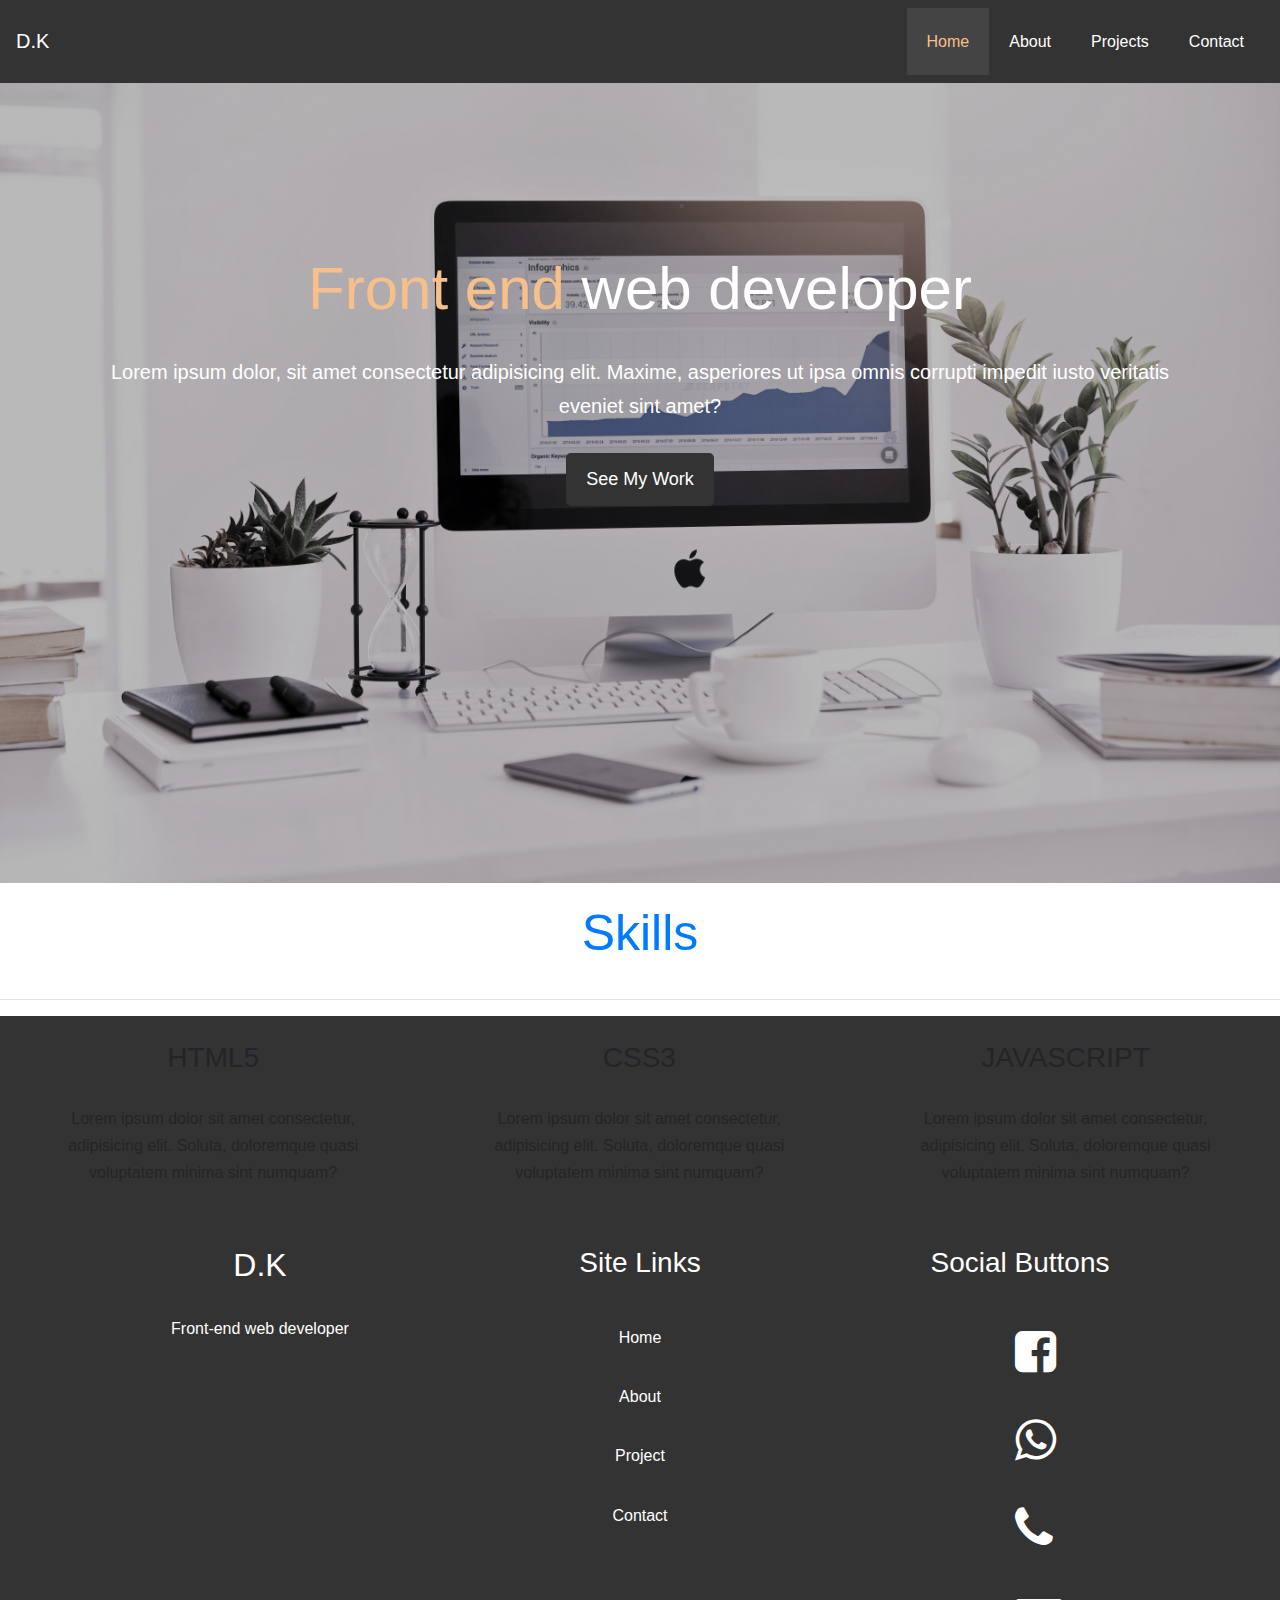
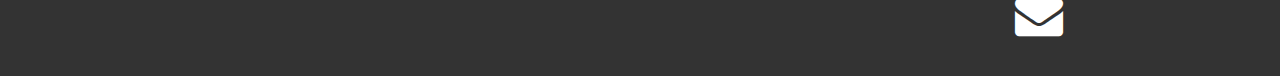
==== index.html @ 636eb180 "contact page" ====
<!DOCTYPE html>
<html lang="en">
<head>
    <meta charset="UTF-8">
    <meta name="viewport" content="width=device-width, initial-scale=1.0">
    <meta http-equiv="X-UA-Compatible" content="ie=edge">
    <link rel="stylesheet" href="https://stackpath.bootstrapcdn.com/bootstrap/4.5.2/css/bootstrap.min.css" integrity="sha384-JcKb8q3iqJ61gNV9KGb8thSsNjpSL0n8PARn9HuZOnIxN0hoP+VmmDGMN5t9UJ0Z" crossorigin="anonymous">
    <link rel="stylesheet" href="css/style.css">
    <link rel="stylesheet" href="https://stackpath.bootstrapcdn.com/font-awesome/4.7.0/css/font-awesome.min.css" integrity="sha384-wvfXpqpZZVQGK6TAh5PVlGOfQNHSoD2xbE+QkPxCAFlNEevoEH3Sl0sibVcOQVnN" crossorigin="anonymous">
    <link rel="stylesheet" media="screen and (max-width: 768px)" href="css/responsive.css">
    <title>Document</title>
</head>
<body>
    <header>
        <!-- <nav id="navbar">
            <div class="container">
            <h1 class="logo"> <a href="index.html">D.K</a></h1>
            <ul>
                <li><a class="current" href="index.html">Home</a></li>
                <li><a href="about.html">About</a></li>
                <li><a href="contact.html">Contact</a></li>
                <li><a href="project.html">Projects</a></li>
            </ul>
            </div>
        </nav> -->
        <nav class="navbar navbar-expand-lg navbar-dark" id="navbar">
            <a class="navbar-brand" href="index.html">D.K</a>
            <button class="navbar-toggler" type="button" data-toggle="collapse" data-target="#navbarSupportedContent" aria-controls="navbarSupportedContent" aria-expanded="false" aria-label="Toggle navigation">
              <span class="navbar-toggler-icon"></span>
            </button>
          
            <div class="collapse navbar-collapse" id="navbarSupportedContent">
              <ul class="navbar-nav ml-auto">
                <li class="nav-item">
                  <a class="nav-link current" href="index.html">Home <span class="sr-only">(current)</span></a>
                </li>
                <li class="nav-item">
                  <a class="nav-link" href="about.html">About</a>
                </li>
                <li class="nav-item">
                  <a class="nav-link" href="project.html">Projects</a>
                </li>
                <li class="nav-item">
                  <a class="nav-link" href="contact.html">Contact</a>
                </li>
              </ul>
            </div>
        </nav>

        <div id="showcase">
            <div class="container">
                <div class="showcase-content">
                    <h1> <span class="main-color"> Front end </span>web developer</h1>
                    <p class="lead">Lorem ipsum dolor, sit amet consectetur adipisicing elit. Maxime, asperiores ut ipsa omnis corrupti impedit iusto
                    veritatis eveniet sint amet?</p>
                    <!-- <a class="btn" href="project.html">See My work</a> -->
                    <a href="project.html"><button type="button" class="btn btn-light"> See My Work</button></a>
                </div>
            </div>
        </div>
    </header>

    <section id="skills">
        <h2 class="text-primary">Skills</h2>
        <div class="box">
            <h3>HTML5</h3>
            <p>Lorem ipsum dolor sit amet consectetur, adipisicing elit. Soluta, doloremque quasi voluptatem minima sint numquam?</p>
        </div>
        <div class="box">
             <h3>CSS3</h3>
            <p>Lorem ipsum dolor sit amet consectetur, adipisicing elit. Soluta, doloremque quasi voluptatem minima sint numquam?</p>
        </div>
        <div class="box">
            <h3>JAVASCRIPT</h3>
            <p>Lorem ipsum dolor sit amet consectetur, adipisicing elit. Soluta, doloremque quasi voluptatem minima sint numquam?</p>
        </div>
    </section>
    <hr>
   
    
    <!-- footer -->
    <footer id="main-footer">
        <div class="container">
            <div class="row">
              <div class="col-sm">
                <h2>D.K</h2>
                <p>Front-end web developer</p>
              </div>
              <div class="col-sm">
                <h3>Site Links</h3>
                <div class="site">
                        <ul class="list">
                            <li><a href="index.html">Home</a></li>
                            <li><a href="about.html">About</a></li>
                            <li><a href="project.html">Project</a></li>
                            <li><a href="contact.html">Contact</a></li>
                        </ul>
                      </div>
              </div>
              <div class="col-sm">
                <h3>Social Buttons</h3>
                <ul class="list">
                        <li><a href="#"><i class="fa fa-facebook-square fa-3x"></i></a></li>
                        <li><a href="#"><i class="fa fa-whatsapp fa-3x"></i></a></li>
                        <li><a href="#"><i class="fa fa-phone fa-3x"></i></a></li>
                        <li><a href="#"><i class="fa fa-envelope fa-3x"></i></a></li>
                </ul>
              </div>
            </div>
          </div>
    </footer>
    <script src="https://code.jquery.com/jquery-3.5.1.slim.min.js" integrity="sha384-DfXdz2htPH0lsSSs5nCTpuj/zy4C+OGpamoFVy38MVBnE+IbbVYUew+OrCXaRkfj" crossorigin="anonymous"></script>
    <script src="https://cdn.jsdelivr.net/npm/popper.js@1.16.1/dist/umd/popper.min.js" integrity="sha384-9/reFTGAW83EW2RDu2S0VKaIzap3H66lZH81PoYlFhbGU+6BZp6G7niu735Sk7lN" crossorigin="anonymous"></script>
    <script src="https://stackpath.bootstrapcdn.com/bootstrap/4.5.2/js/bootstrap.min.js" integrity="sha384-B4gt1jrGC7Jh4AgTPSdUtOBvfO8shuf57BaghqFfPlYxofvL8/KUEfYiJOMMV+rV" crossorigin="anonymous"></script>
</body>
</html>
---- css/style.css ----
/* reset */
* {
    margin: 0;
    padding: 0;
    box-sizing: border-box;
}

/* main styling */
html,body {
    font-family: 'Segoe UI', Tahoma, Geneva, Verdana, sans-serif;
    line-height: 1.7em;
}

a {
    color: #333;
    text-decoration: none;
}

h1,h2,h3 {
    padding-bottom: 20px;
}

.text-primary {
    color: #f7c08a;
}

.text-secondary {
    text-align: center;
    line-height: 1.7em;
    padding-top: 2%;
}

p {
    margin: 10px 0;
}

/* navbar */
#navbar {
    background: #333;
    color: #fff;
    overflow: auto;
}

#navbar a{
     color: #fff
}

#navbar h1 {
    float: left;
    padding-top: 20px;
    margin-left: 70px;
}

#navbar ul {
    list-style: none;
    float: right;
}

#navbar ul li {
    float: left;
}

#navbar ul li a {
    display: block;
    padding: 20px;
    text-align: center;
}

#navbar ul li a:hover,
#navbar ul li a.current  {
    background: #444;
    color: #f7c08a;
}

/* general */
/* .container {
    margin: auto;
    max-width: 1100px;
    overflow: auto;
    padding: 0 20px;
} */

.lead {
    font-size: 20px;
}

.btn {
    display: inline-block;
    font-size: 18px;
    color: #fff;
    background: #333;
    padding: 13px 20px;
    border: none;
    cursor: pointer;
    border-radius: 5px;
}

.btn:hover {
    background:  #f7c08a;
    color: #333;
}
/* showcase */
#showcase {
    background: url('../img/showcase.jpg') no-repeat center center/cover;
    height: 800px;
}

#showcase .showcase-content {
    color: #fff;
    text-align: center;
    padding-top: 170px;
}

#showcase .showcase-content h1{
    font-size: 60px;
    line-height: 1.2em;
}

/* contact form */
#contact-form .form-group {
    margin-bottom: 20px;    
}

#contact-form label{
    display: block;
    margin-bottom: 5px;
}

#contact-form input,
#contact-form textarea {
    width: 100%;
    padding:    
}

#showcase .showcase-content p{
    padding-bottom: 20px;
    line-height: 1.7em;
}

/* about info */
#about-info {
    height: 400px;
}

#about-info .info-img {
    float: left;
    width: 50%;
    background: url('../img/pic1.jpg') no-repeat;
    min-height: 100%;   
}

#about-info .info-content {
    float: right;
    width: 50%;
    height: 100%;
    text-align: center;
    padding: 50px 30px;
    overflow: hidden;
} 

/* skills */
.box {
    float: left;
    width: 33.3%;
    padding: 50px;
    text-align: center;
    
}

#skills h2 {
    text-align: center;
    font-size: 50px;
    padding-top: 20px;
}

#about-info .info-image {
    float: left;
    width: 50%;
    background: url('../img/res1.jpg') no-repeat;   
    min-height: 100%;   
}

#about-info .info-cont {
    float: right;
    width: 50%;
    background: url('../img/res2.jpg') no-repeat;
    min-height: 100%;   
}

/* contact page */
.text-field {
    display: grid;
    grid-template-areas: 
     'name email'
     'subject phone'
     'message message';
     grid-gap: 1.2rem;
     margin-bottom: 1.2rem;
}

.name-input{
    grid-area: name;
}

.subject-input{
    grid-area: subject;
}

.email-input{
    grid-area: email;
}

.phone-input{
    grid-area: phone;
}

.message-input{
    grid-area: message;
    height: 100px;
}

.text-input{
    padding: 0.5rem 1rem;
}

.btn-dark {
    width: 50%;
    padding: 0.5rem 0.5rem;
}

.btn-dark:hover {
    background: #f7c08a;
}

.section-title {
    border-bottom: solid 4px #f7c08a;
}

.bg-main {
    background: #f7c08a;
}

.main-color {
    color: #f7c08a;
}
/* footer */
#main-footer {
    background: #333;
    color: #fff;
    /* margin-top: 20%; */
    text-align: center;
}
#contact-c {
    text-align: center;
    color: #fff;
}

#contact-b {
    color: #fff;
}

.list li a {
    text-decoration: none;
    color: #fff;
}
.site li{
    padding: 1rem;
}
ul {
    list-style: none;
}

ul li

.contact-info {
    text-align: center;
}

.fa {
    padding: 20px;
    font-size: 30px;
    width: 50px;
    text-align: center;
    text-decoration: none;
  }
  
  /* Add a hover effect if you want */
  .fa:hover {
    opacity: 0.7;
  }
  
  /* Set a specific color for each brand */
  
  /* Facebook */
  .fa-facebook {
    background: #3B5998;
    color: white;
  }
---- css/responsive.css ----
#about-info .info-img {
    display: none;
    /* width: 100%;
    background: url('../img/pic1.jpg') no-repeat;   */
}


#about-info .info-content {
    float: none;
    width: 100%;
    height: 200%;
    padding-bottom: 20%;
} 

#skills h2 {
    text-align: center;
    font-size: 40px;
    padding-top: 100px;
}

.box {
    float: none;
    width: 100%;
    
}

#about-info .info-image {
    float: none;
    width: 100%;
    background: url('../img/res1.jpg') no-repeat center center/cover;      
} 

#about-info .info-cont {
    display: none;   
}
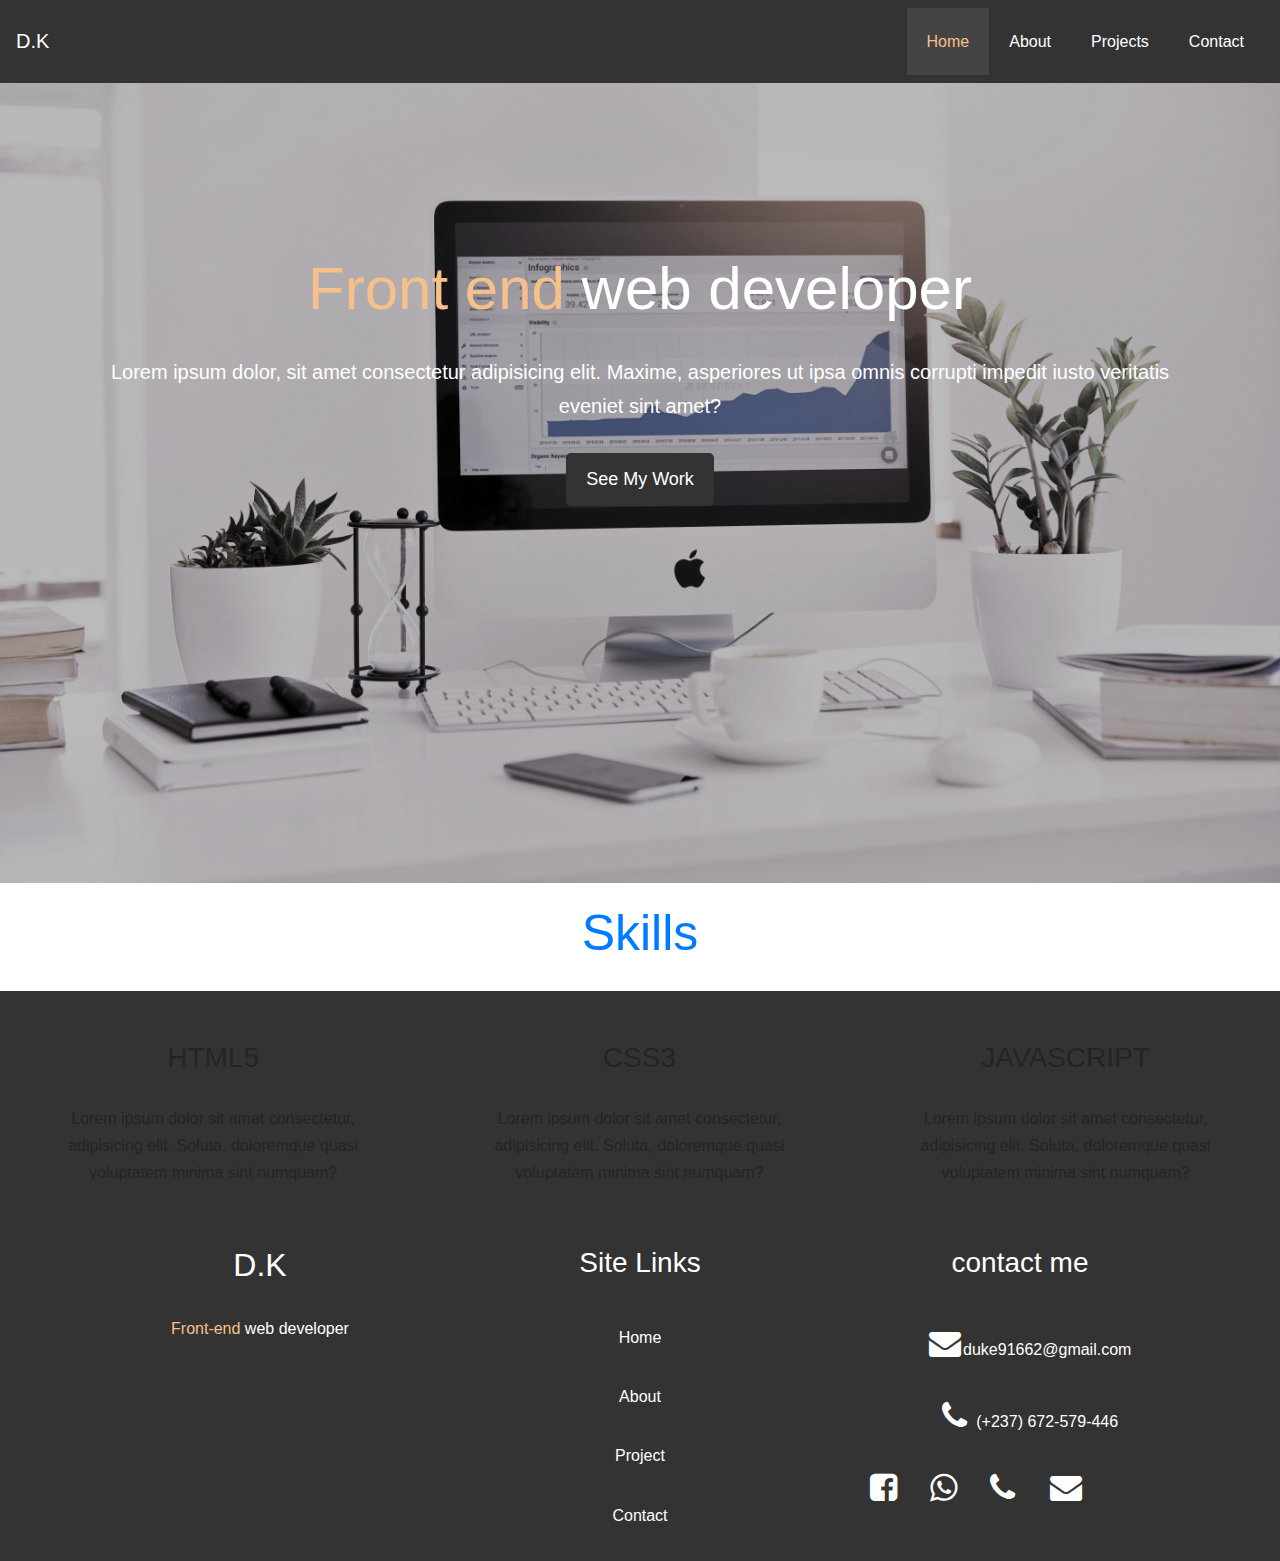
==== commit c2ecac3e: "fixed footer" ====
--- a/index.html
+++ b/index.html
@@ -75,7 +75,6 @@
             <p>Lorem ipsum dolor sit amet consectetur, adipisicing elit. Soluta, doloremque quasi voluptatem minima sint numquam?</p>
         </div>
     </section>
-    <hr>
    
     
     <!-- footer -->
@@ -84,27 +83,32 @@
             <div class="row">
               <div class="col-sm">
                 <h2>D.K</h2>
-                <p>Front-end web developer</p>
+                <p>
+                    <span class="main-color"> Front-end </span>web developer</p>
               </div>
               <div class="col-sm">
                 <h3>Site Links</h3>
                 <div class="site">
-                        <ul class="list">
-                            <li><a href="index.html">Home</a></li>
-                            <li><a href="about.html">About</a></li>
-                            <li><a href="project.html">Project</a></li>
-                            <li><a href="contact.html">Contact</a></li>
-                        </ul>
-                      </div>
+                <ul class="list">
+                    <li><a href="index.html">Home</a></li>
+                    <li><a href="about.html">About</a></li>
+                    <li><a href="project.html">Project</a></li>
+                    <li><a href="contact.html">Contact</a></li>
+                </ul>
+              </div>
               </div>
               <div class="col-sm">
-                <h3>Social Buttons</h3>
-                <ul class="list">
-                        <li><a href="#"><i class="fa fa-facebook-square fa-3x"></i></a></li>
-                        <li><a href="#"><i class="fa fa-whatsapp fa-3x"></i></a></li>
-                        <li><a href="#"><i class="fa fa-phone fa-3x"></i></a></li>
-                        <li><a href="#"><i class="fa fa-envelope fa-3x"></i></a></li>
+                <h3>contact me</h3>
+                <i class="fa fa-envelope fa-2x"></i>  duke91662@gmail.com
+                <br>
+                <i class="fa fa-phone fa-2x"></i>   (+237) 672-579-446
+                <ul class="list-btn">
+                    <li><a href="#"><i class="fa fa-facebook-square fa-2x"></i></a></li>
+                    <li><a href="#"><i class="fa fa-whatsapp fa-2x"></i></a></li>
+                    <li><a href="#"><i class="fa fa-phone fa-2x"></i></a></li>
+                    <li><a href="#"><i class="fa fa-envelope fa-2x"></i></a></li>
                 </ul>
+              </div>
               </div>
             </div>
           </div>
--- a/css/style.css
+++ b/css/style.css
@@ -128,8 +128,7 @@
 
 #contact-form input,
 #contact-form textarea {
-    width: 100%;
-    padding:    
+    width: 100%;   
 }
 
 #showcase .showcase-content p{
@@ -149,7 +148,16 @@
     min-height: 100%;   
 }
 
-#about-info .info-content {
+img {
+    float: left;
+    /* background: url('../img/dk.jpg') no-repeat center center; */
+    max-width: 100%; 
+    max-height: 100%;
+    display: block;
+}
+
+
+.info-content {
     float: right;
     width: 50%;
     height: 100%;
@@ -247,7 +255,7 @@
 #main-footer {
     background: #333;
     color: #fff;
-    /* margin-top: 20%; */
+    padding-top: 25px;
     text-align: center;
 }
 #contact-c {
@@ -263,6 +271,7 @@
     text-decoration: none;
     color: #fff;
 }
+
 .site li{
     padding: 1rem;
 }
@@ -295,4 +304,16 @@
   .fa-facebook {
     background: #3B5998;
     color: white;
-  }+  }
+
+  .list-btn {
+      display: flex;
+      flex-direction: row;
+      
+  }
+
+  .list-btn li a {
+    text-decoration: none;
+    color: #fff;
+    padding: 3px 5px;
+}--- a/css/responsive.css
+++ b/css/responsive.css
@@ -1,16 +1,16 @@
-#about-info .info-img {
+/* #about-info .info-img {
     display: none;
     /* width: 100%;
     background: url('../img/pic1.jpg') no-repeat;   */
 }
 
 
-#about-info .info-content {
+/* #about-info .info-content {
     float: none;
     width: 100%;
     height: 200%;
     padding-bottom: 20%;
-} 
+}   */
 
 #skills h2 {
     text-align: center;
@@ -24,7 +24,11 @@
     
 }
 
-#about-info .info-image {
+.row {
+    float: none;
+}
+
+/* #about-info .info-image {
     float: none;
     width: 100%;
     background: url('../img/res1.jpg') no-repeat center center/cover;      
@@ -32,4 +36,4 @@
 
 #about-info .info-cont {
     display: none;   
-}+} */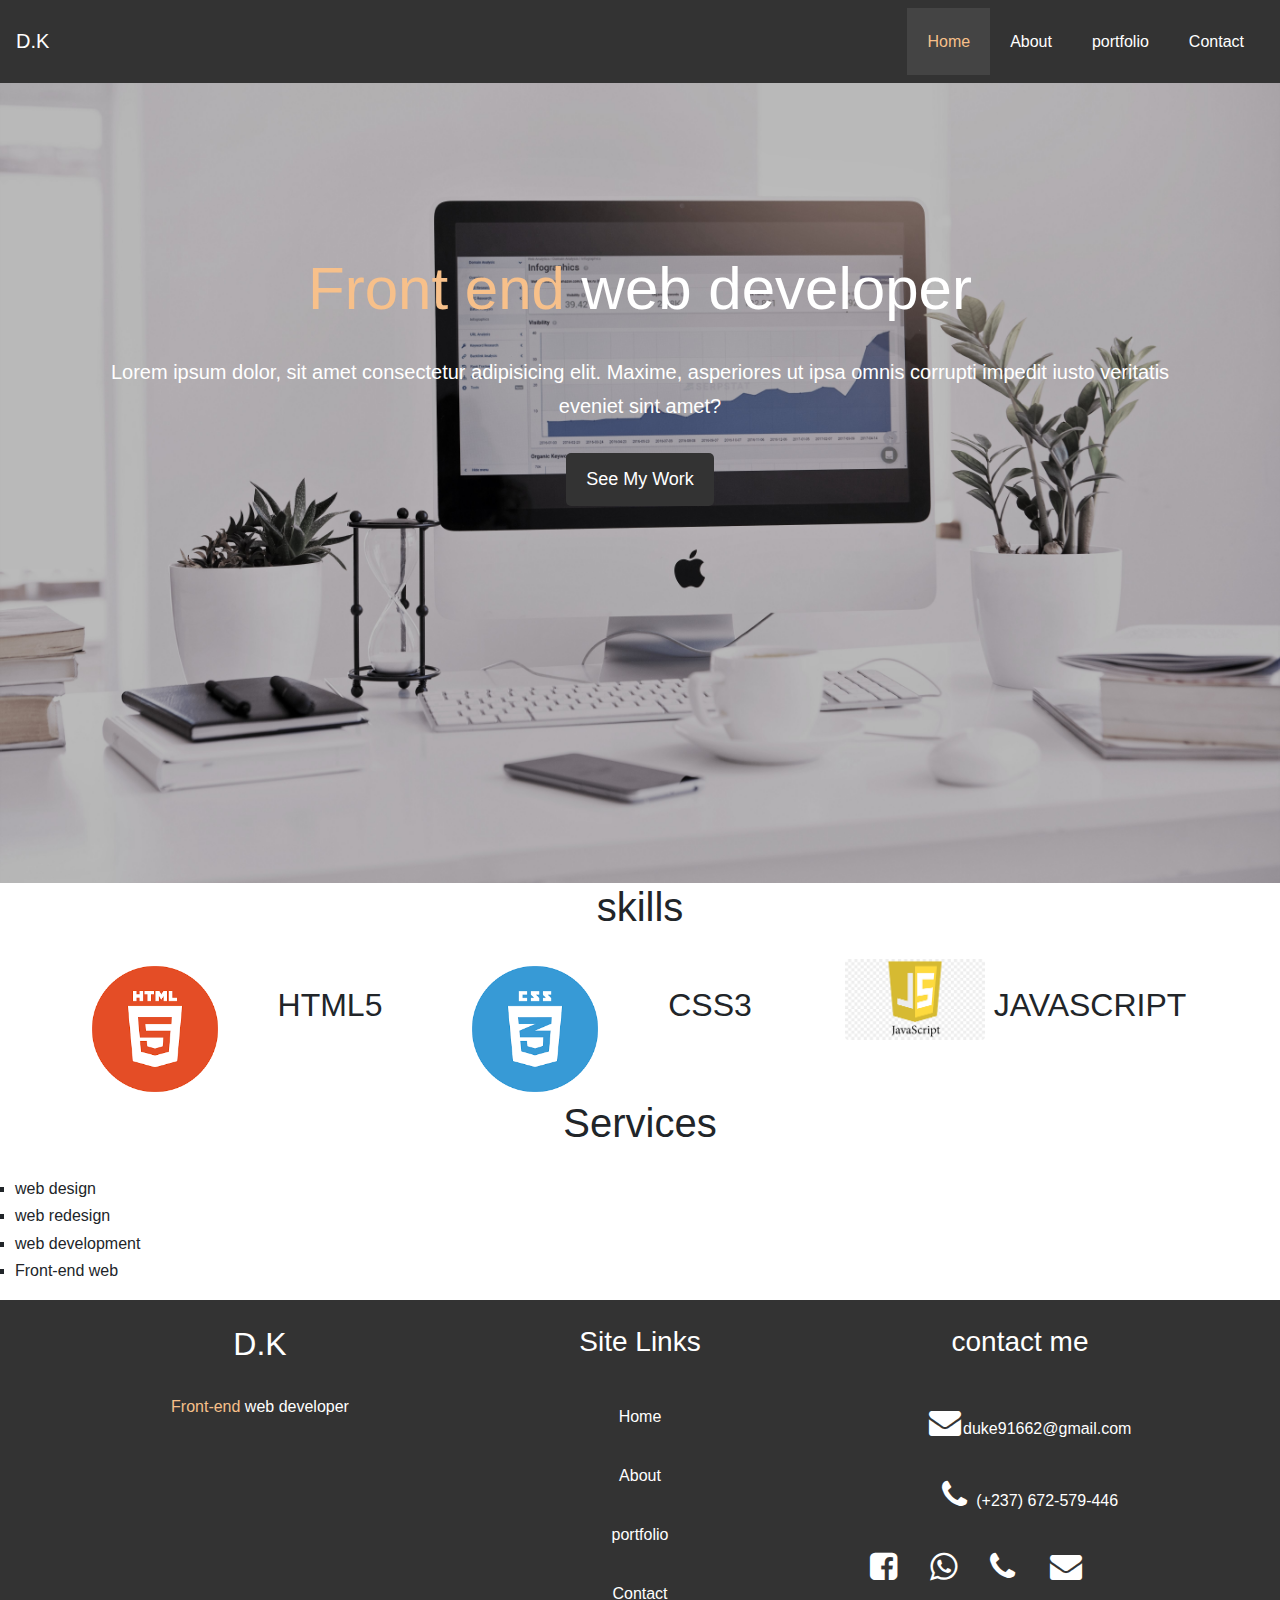
==== commit 052387d2: "modified portfolio" ====
--- a/index.html
+++ b/index.html
@@ -38,7 +38,7 @@
                   <a class="nav-link" href="about.html">About</a>
                 </li>
                 <li class="nav-item">
-                  <a class="nav-link" href="project.html">Projects</a>
+                  <a class="nav-link" href="portfolio.html">portfolio</a>
                 </li>
                 <li class="nav-item">
                   <a class="nav-link" href="contact.html">Contact</a>
@@ -54,12 +54,12 @@
                     <p class="lead">Lorem ipsum dolor, sit amet consectetur adipisicing elit. Maxime, asperiores ut ipsa omnis corrupti impedit iusto
                     veritatis eveniet sint amet?</p>
                     <!-- <a class="btn" href="project.html">See My work</a> -->
-                    <a href="project.html"><button type="button" class="btn btn-light"> See My Work</button></a>
+                    <a href="portfolio.html"><button type="button" class="btn btn-light"> See My Work</button></a>
                 </div>
             </div>
         </div>
     </header>
-
+<!-- 
     <section id="skills">
         <h2 class="text-primary">Skills</h2>
         <div class="box">
@@ -74,15 +74,54 @@
             <h3>JAVASCRIPT</h3>
             <p>Lorem ipsum dolor sit amet consectetur, adipisicing elit. Soluta, doloremque quasi voluptatem minima sint numquam?</p>
         </div>
-    </section>
-   
-    
+    </section> -->
+
+    <div class="container marketing" style="text-align: center;">
+      <h1 style="text-align: center;">skills</h1>
+      <!-- Three columns of text below the carousel -->
+      <div class="row">
+        <div class="col-lg-4">
+          
+          <img src="img/htmlogo.png" class="rounded"  style="width: 40%;">
+          <br>
+          <h2>HTML5</h2>
+          
+        </div><!-- /.col-lg-4 -->
+        <div class="col-lg-4">
+          
+          <img src="img/csslogo.png" class="rounded"  style="width: 40%;">
+          <br>
+          <h2>CSS3</h2>
+          
+        </div><!-- /.col-lg-4 -->
+        <div class="col-lg-4">
+          
+          <img src="img/jslogo.png" class="rounded"  style="width: 40%;">
+          <br>
+          <h2>JAVASCRIPT</h2>
+          
+        </div><!-- /.col-lg-4 -->
+      </div><!-- /.row -->
+    </div>
+    <div id="services">
+      <h1 style="text-align: center;">Services</h1
+      <div class="row">
+        <div class="col-lg-6">
+          <ul style="list-style-type: square;">
+            <li>web design</li>
+            <li>web redesign</li>
+            <li>web development</li>
+            <li>Front-end web </li>
+          </ul>
+        </div>
+      </div>
+    </div>
     <!-- footer -->
     <footer id="main-footer">
         <div class="container">
             <div class="row">
               <div class="col-sm">
-                <h2>D.K</h2>
+                <a href="index.html" style="text-decoration: none; color: #fff;"><h2>D.K</h2></a>
                 <p>
                     <span class="main-color"> Front-end </span>web developer</p>
               </div>
@@ -92,7 +131,7 @@
                 <ul class="list">
                     <li><a href="index.html">Home</a></li>
                     <li><a href="about.html">About</a></li>
-                    <li><a href="project.html">Project</a></li>
+                    <li><a href="portfolio.html">portfolio</a></li>
                     <li><a href="contact.html">Contact</a></li>
                 </ul>
               </div>
--- a/css/responsive.css
+++ b/css/responsive.css
@@ -28,6 +28,10 @@
     float: none;
 }
 
+.contact-info {
+    float: none;
+    width: 100%;
+}
 /* #about-info .info-image {
     float: none;
     width: 100%;
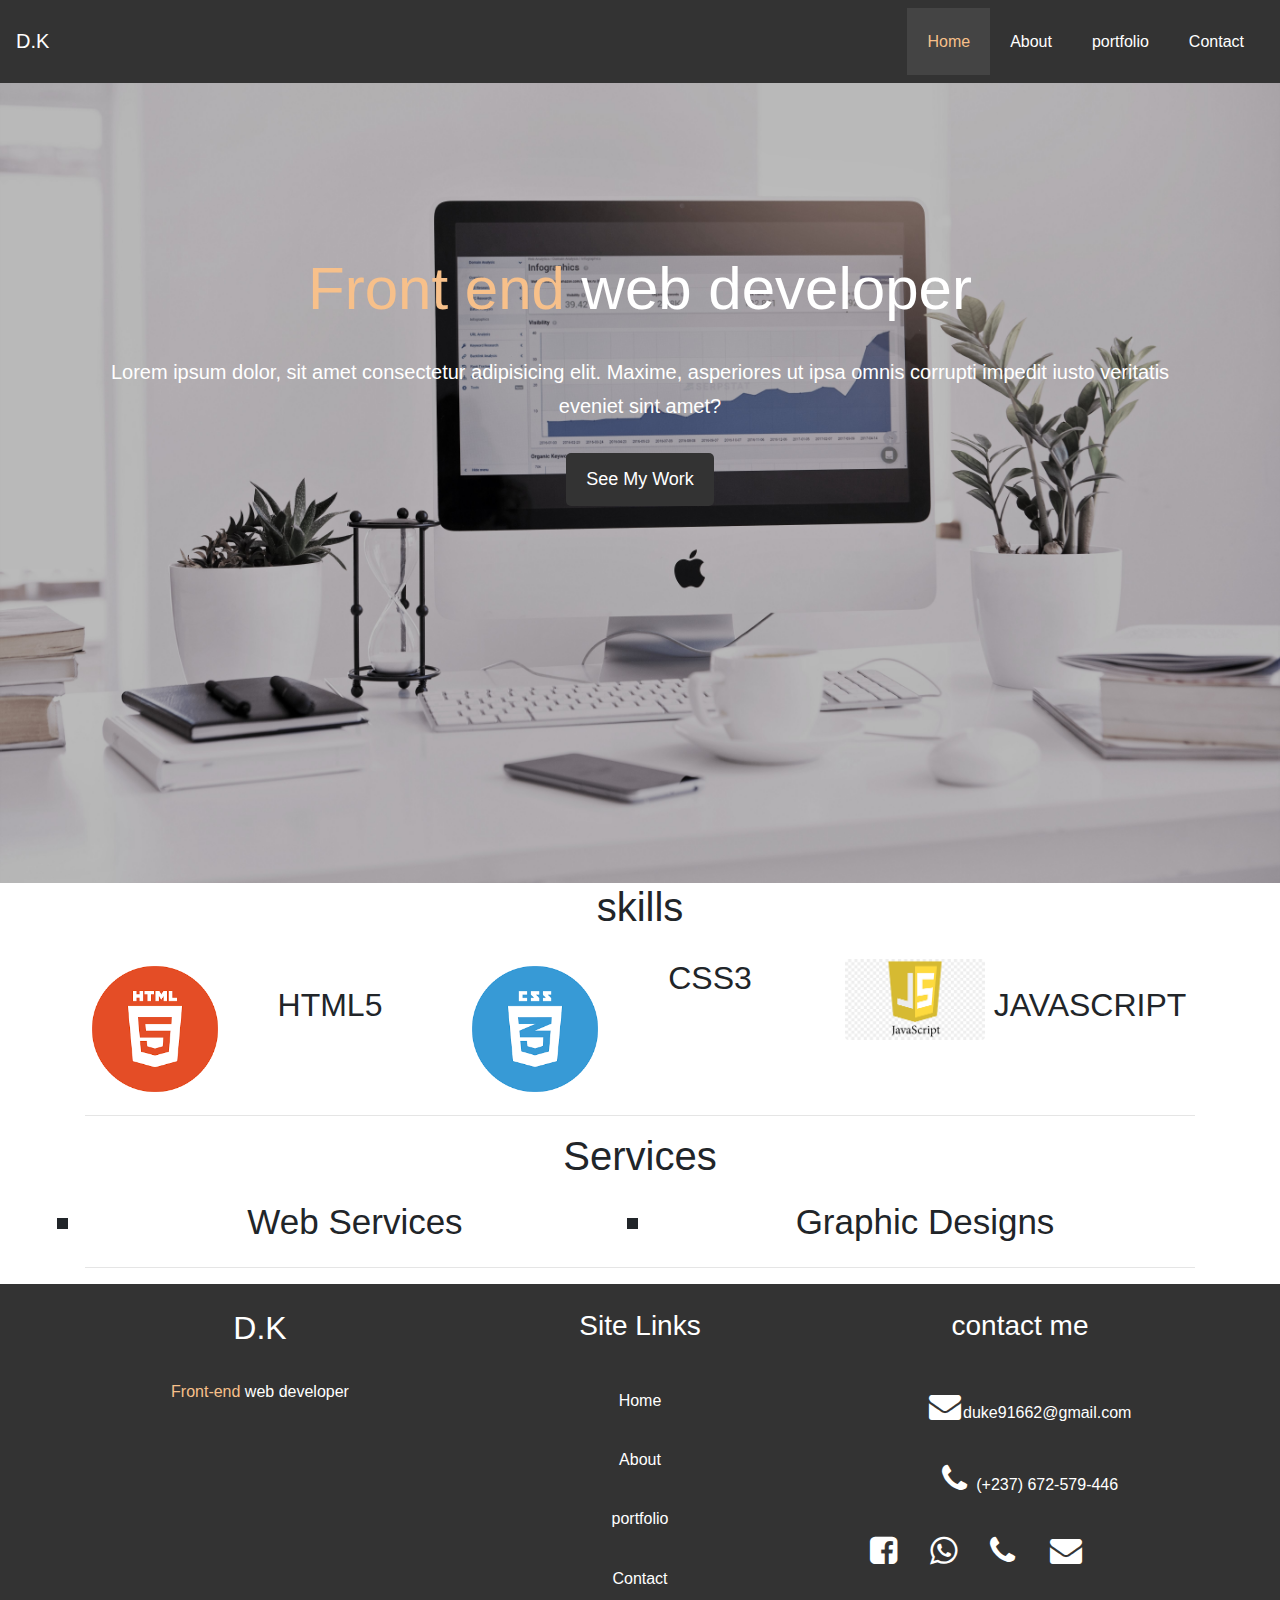
==== commit 06b98a2a: "index page" ====
--- a/index.html
+++ b/index.html
@@ -75,47 +75,52 @@
             <p>Lorem ipsum dolor sit amet consectetur, adipisicing elit. Soluta, doloremque quasi voluptatem minima sint numquam?</p>
         </div>
     </section> -->
-
-    <div class="container marketing" style="text-align: center;">
+  <section id="section-skills">
+    <div class="container" style="text-align: center;">
       <h1 style="text-align: center;">skills</h1>
       <!-- Three columns of text below the carousel -->
       <div class="row">
-        <div class="col-lg-4">
+        <div class="col-sm">
           
           <img src="img/htmlogo.png" class="rounded"  style="width: 40%;">
           <br>
           <h2>HTML5</h2>
           
-        </div><!-- /.col-lg-4 -->
-        <div class="col-lg-4">
+        </div><!-- /.col-sm -->
+        <div class="col-sm">
           
           <img src="img/csslogo.png" class="rounded"  style="width: 40%;">
-          <br>
           <h2>CSS3</h2>
           
-        </div><!-- /.col-lg-4 -->
-        <div class="col-lg-4">
+          
+        </div><!-- /.col-sm-->
+        <div class="col-sm">
           
           <img src="img/jslogo.png" class="rounded"  style="width: 40%;">
           <br>
           <h2>JAVASCRIPT</h2>
           
-        </div><!-- /.col-lg-4 -->
+        </div><!-- /.col-sm -->
       </div><!-- /.row -->
-    </div>
-    <div id="services">
-      <h1 style="text-align: center;">Services</h1
-      <div class="row">
-        <div class="col-lg-6">
-          <ul style="list-style-type: square;">
-            <li>web design</li>
-            <li>web redesign</li>
-            <li>web development</li>
-            <li>Front-end web </li>
-          </ul>
+      <hr class="featurette-divider">
+      <div id="services">
+        <h1 style="text-align: center; font-size: 40px;">Services</h1>
+        <div class="row">
+          <div class="col-sm">
+            <ul style="list-style: square; font-size: 35px;">
+              <li>Web Services</li>
+            </ul>
+          </div>
+          <div class="col-sm">
+            <ul style="list-style: square; font-size: 35px;">
+              <li>Graphic Designs</li>
+            </ul>
+          </div>
         </div>
+        <hr class="featurette-divider">
       </div>
     </div>
+  </section>  
     <!-- footer -->
     <footer id="main-footer">
         <div class="container">
--- a/css/style.css
+++ b/css/style.css
@@ -252,10 +252,13 @@
     color: #f7c08a;
 }
 /* footer */
-#main-footer {
+#main-footer ,#contact-b{
     background: #333;
     color: #fff;
     padding-top: 25px;
+    text-align: center;
+}
+#section-skills {
     text-align: center;
 }
 #contact-c {
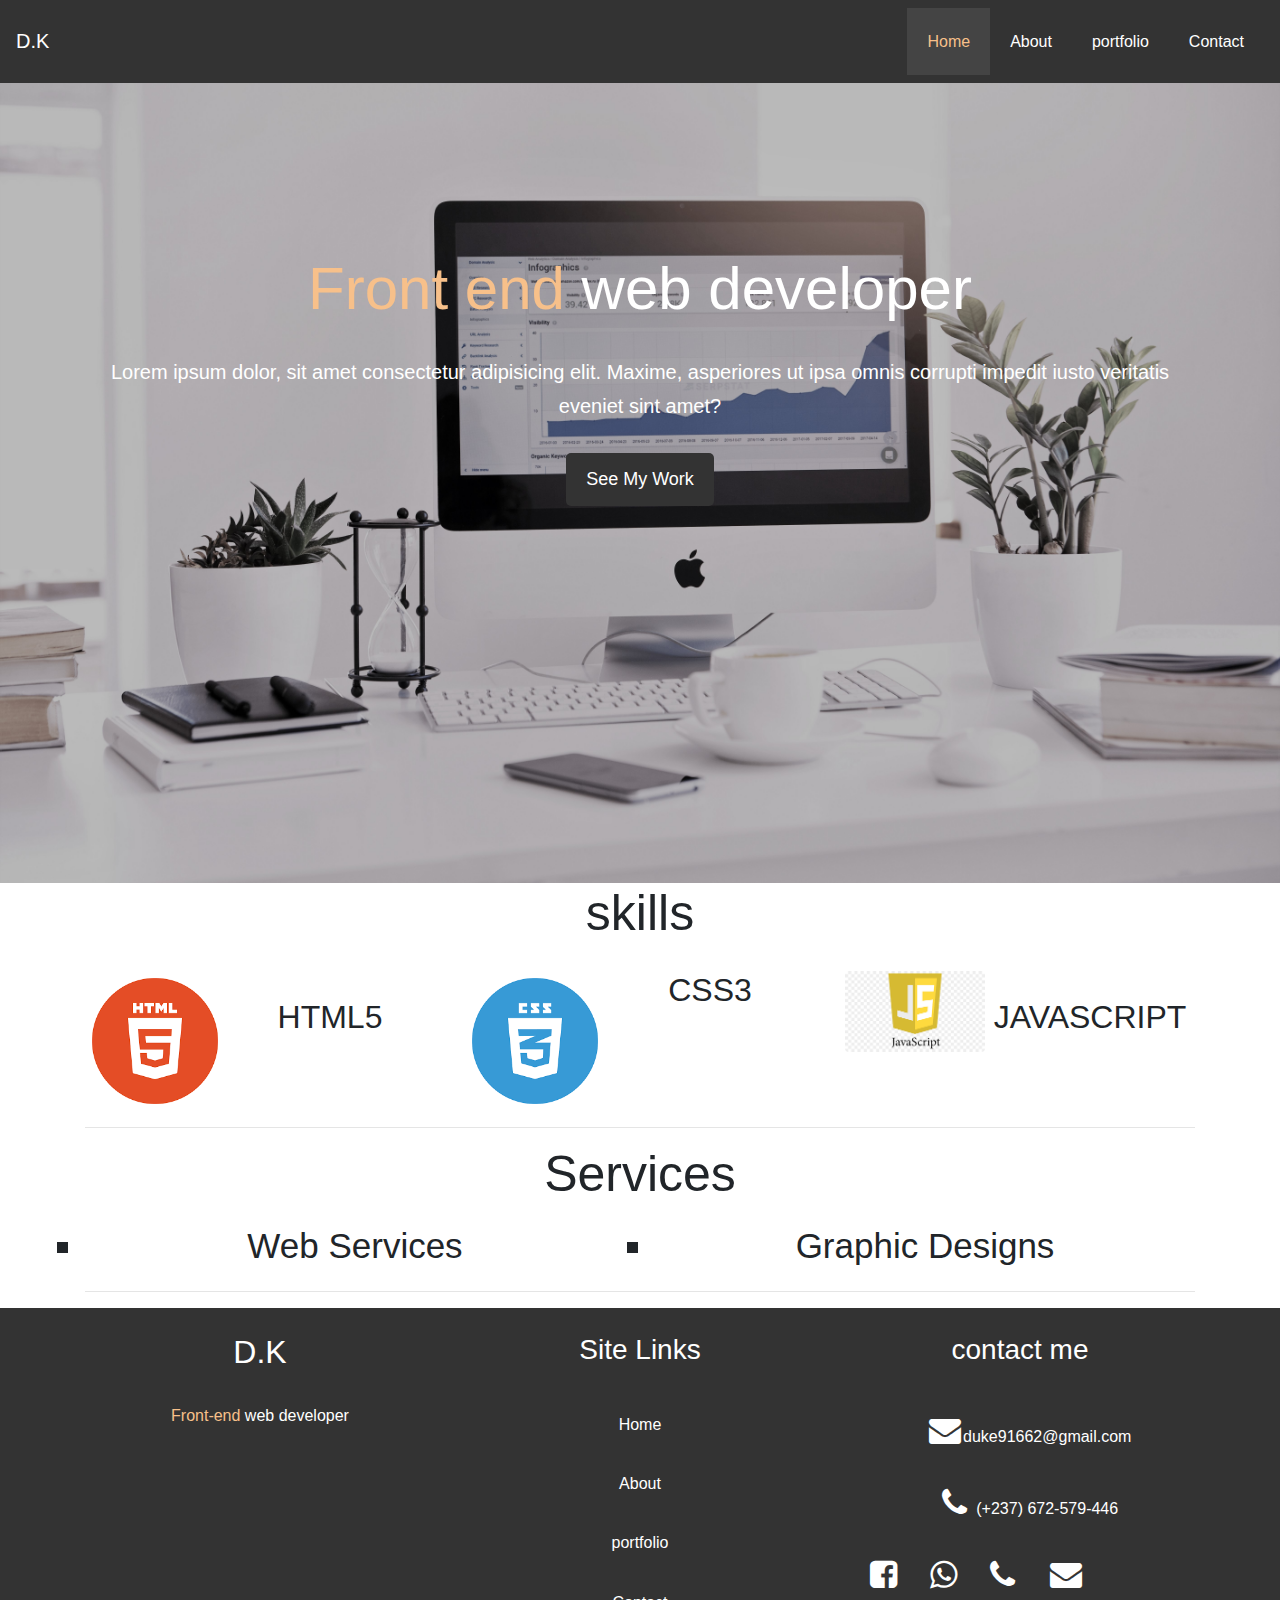
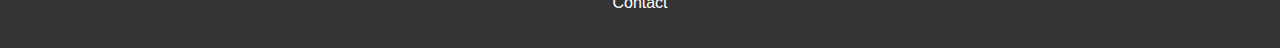
==== commit 7330408a: "about page" ====
--- a/index.html
+++ b/index.html
@@ -77,7 +77,7 @@
     </section> -->
   <section id="section-skills">
     <div class="container" style="text-align: center;">
-      <h1 style="text-align: center;">skills</h1>
+      <h1 style="text-align: center; font-size: 50px;">skills</h1>
       <!-- Three columns of text below the carousel -->
       <div class="row">
         <div class="col-sm">
@@ -104,7 +104,7 @@
       </div><!-- /.row -->
       <hr class="featurette-divider">
       <div id="services">
-        <h1 style="text-align: center; font-size: 40px;">Services</h1>
+        <h1 style="text-align: center; font-size: 50px;">Services</h1>
         <div class="row">
           <div class="col-sm">
             <ul style="list-style: square; font-size: 35px;">
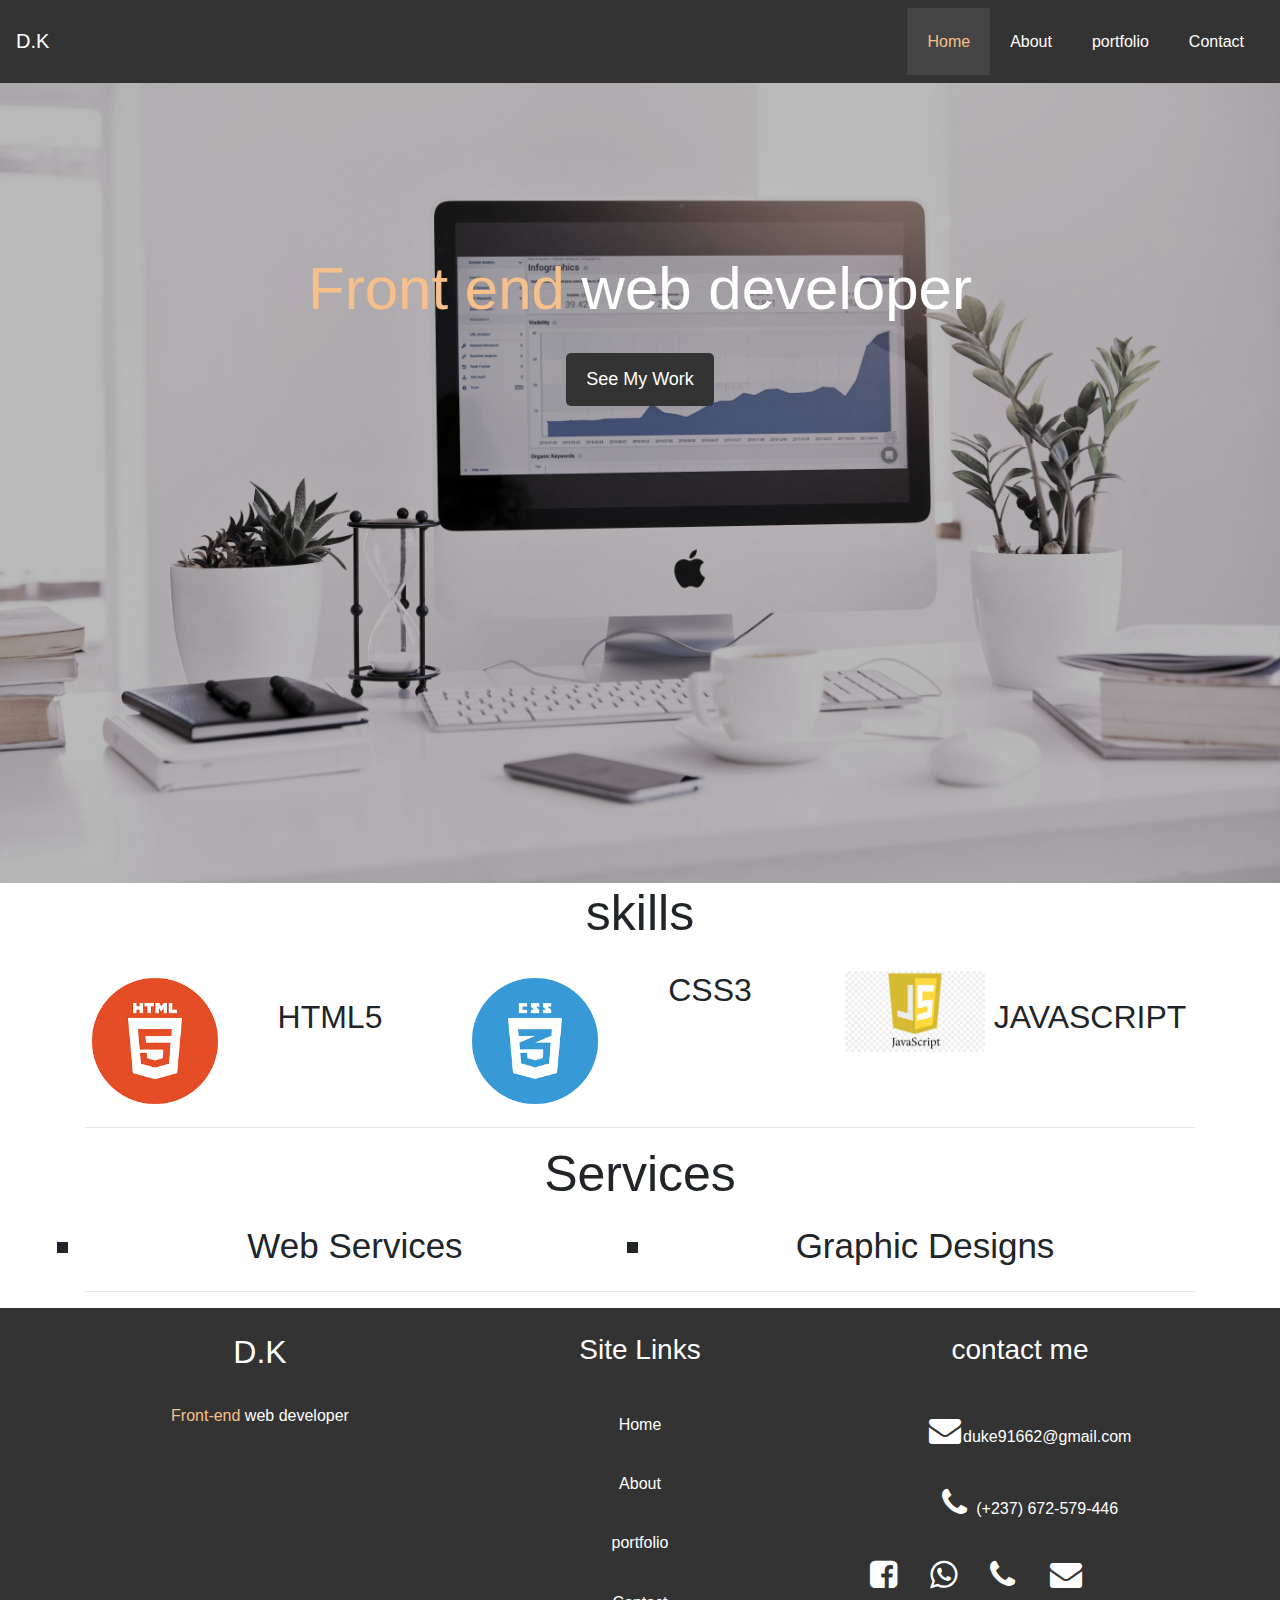
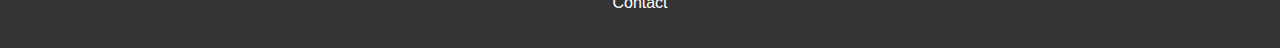
==== commit 2756b18c: "contact form updates" ====
--- a/index.html
+++ b/index.html
@@ -51,8 +51,6 @@
             <div class="container">
                 <div class="showcase-content">
                     <h1> <span class="main-color"> Front end </span>web developer</h1>
-                    <p class="lead">Lorem ipsum dolor, sit amet consectetur adipisicing elit. Maxime, asperiores ut ipsa omnis corrupti impedit iusto
-                    veritatis eveniet sint amet?</p>
                     <!-- <a class="btn" href="project.html">See My work</a> -->
                     <a href="portfolio.html"><button type="button" class="btn btn-light"> See My Work</button></a>
                 </div>
--- a/css/style.css
+++ b/css/style.css
@@ -196,7 +196,7 @@
 }
 
 /* contact page */
-.text-field {
+/* .text-field {
     display: grid;
     grid-template-areas: 
      'name email'
@@ -229,7 +229,7 @@
 
 .text-input{
     padding: 0.5rem 1rem;
-}
+} */
 
 .btn-dark {
     width: 50%;
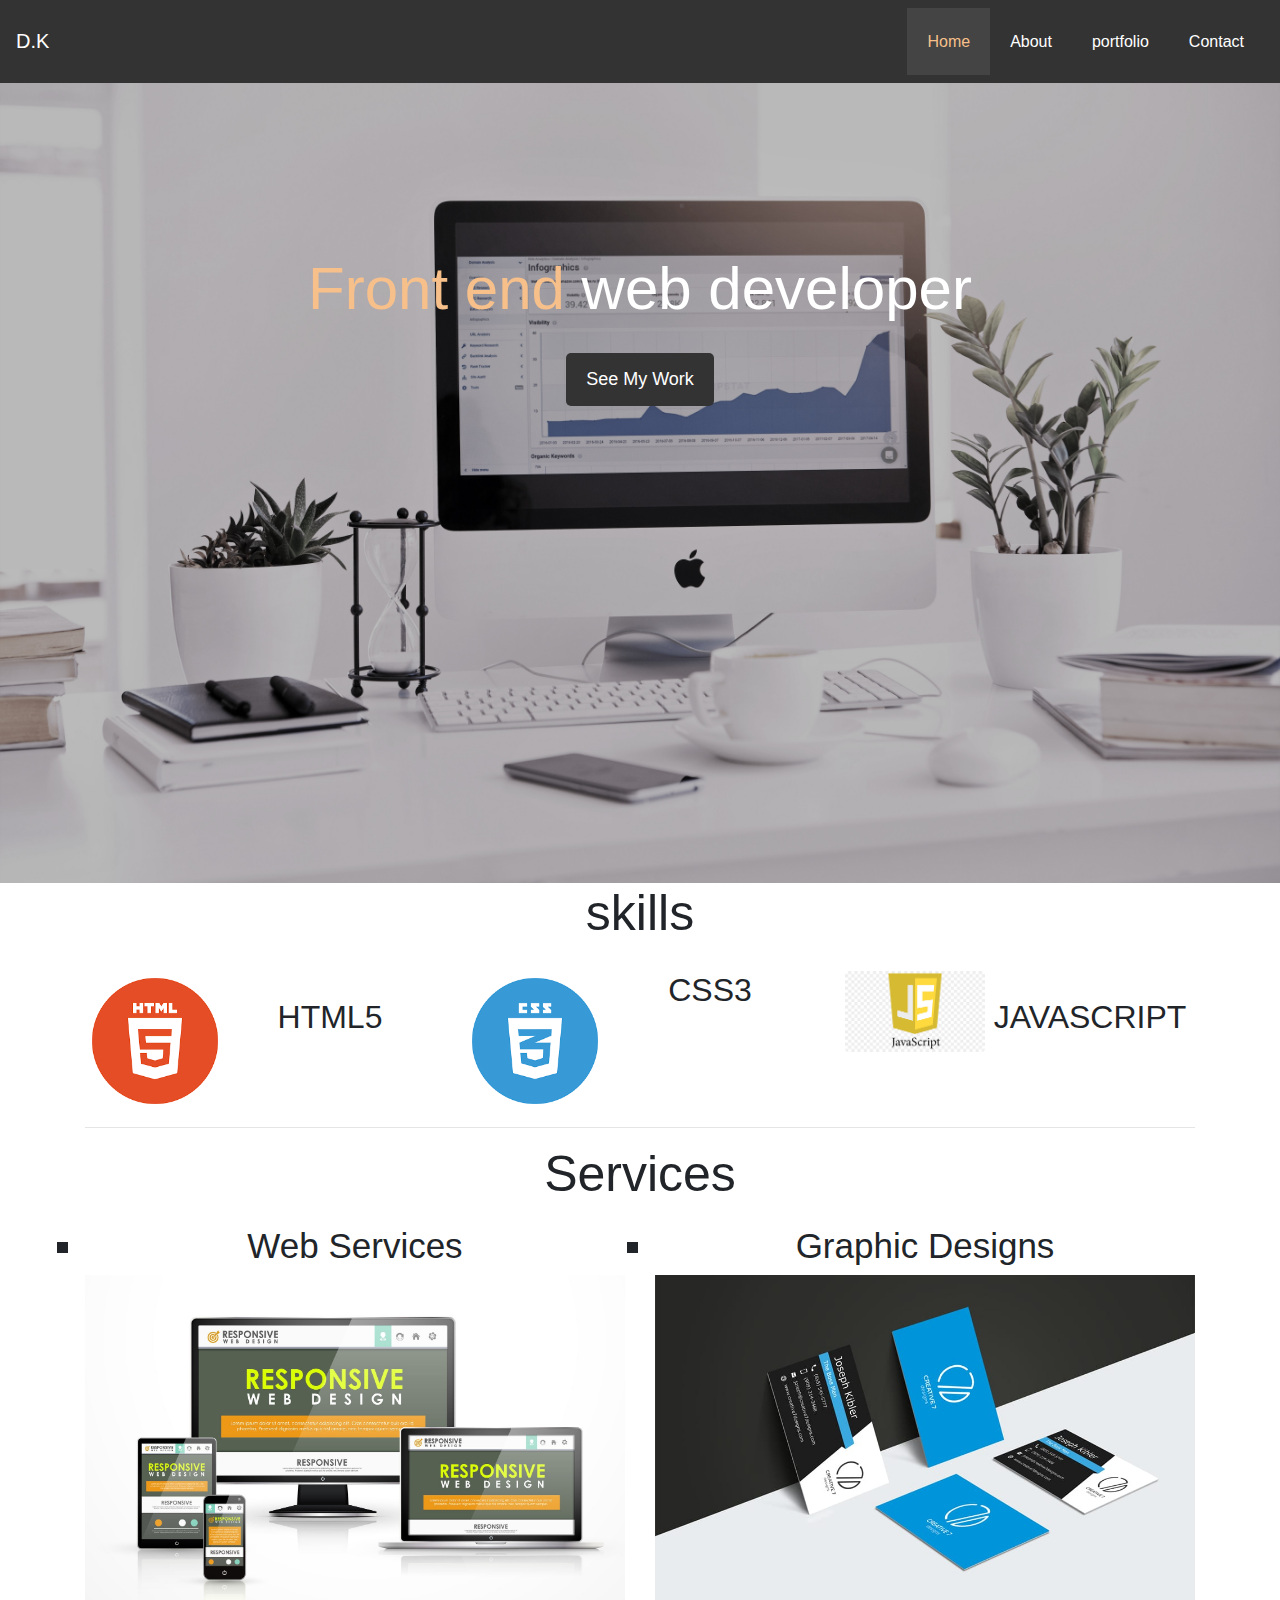
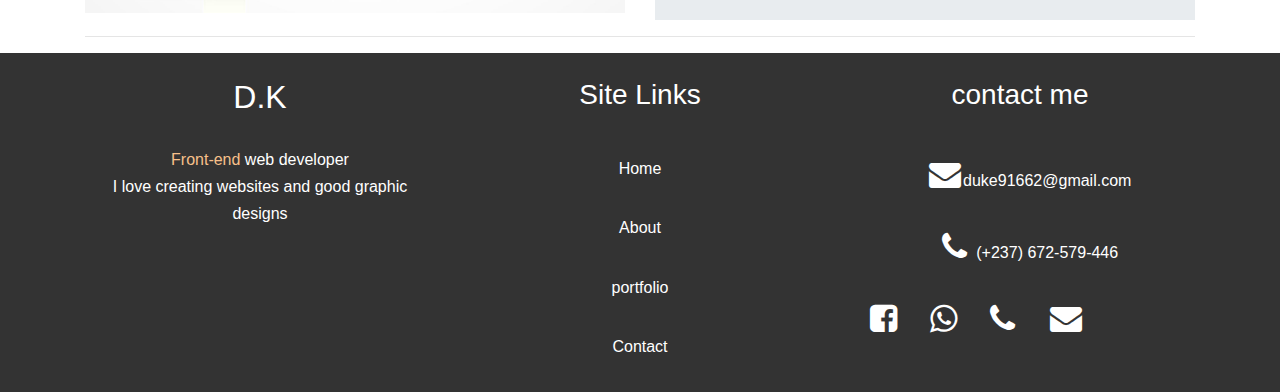
==== commit 65f33d8e: "footer" ====
--- a/index.html
+++ b/index.html
@@ -23,7 +23,7 @@
             </ul>
             </div>
         </nav> -->
-        <nav class="navbar navbar-expand-lg navbar-dark" id="navbar">
+        <nav class="navbar navbar-expand-lg navbar-dark " id="navbar">
             <a class="navbar-brand" href="index.html">D.K</a>
             <button class="navbar-toggler" type="button" data-toggle="collapse" data-target="#navbarSupportedContent" aria-controls="navbarSupportedContent" aria-expanded="false" aria-label="Toggle navigation">
               <span class="navbar-toggler-icon"></span>
@@ -108,11 +108,13 @@
             <ul style="list-style: square; font-size: 35px;">
               <li>Web Services</li>
             </ul>
+            <img src="img/respo.jpeg" alt="">
           </div>
           <div class="col-sm">
             <ul style="list-style: square; font-size: 35px;">
               <li>Graphic Designs</li>
             </ul>
+            <img src="img/Business-card.jpg" alt="">
           </div>
         </div>
         <hr class="featurette-divider">
@@ -126,7 +128,7 @@
               <div class="col-sm">
                 <a href="index.html" style="text-decoration: none; color: #fff;"><h2>D.K</h2></a>
                 <p>
-                    <span class="main-color"> Front-end </span>web developer</p>
+                    <span class="main-color"> Front-end </span>web developer <br>I love creating websites and good graphic designs </p>
               </div>
               <div class="col-sm">
                 <h3>Site Links</h3>
@@ -141,14 +143,14 @@
               </div>
               <div class="col-sm">
                 <h3>contact me</h3>
-                <i class="fa fa-envelope fa-2x"></i>  duke91662@gmail.com
+                <a href="mailto:duke91662@gmail.com" style="color: #fff; text-decoration: none;"> <i class="fa fa-envelope fa-2x"></i>  duke91662@gmail.com</a>
                 <br>
-                <i class="fa fa-phone fa-2x"></i>   (+237) 672-579-446
+                <a href="tel:" style="color: #fff; text-decoration: none;"> <i class="fa fa-phone fa-2x"></i>   (+237) 672-579-446</a> 
                 <ul class="list-btn">
-                    <li><a href="#"><i class="fa fa-facebook-square fa-2x"></i></a></li>
-                    <li><a href="#"><i class="fa fa-whatsapp fa-2x"></i></a></li>
-                    <li><a href="#"><i class="fa fa-phone fa-2x"></i></a></li>
-                    <li><a href="#"><i class="fa fa-envelope fa-2x"></i></a></li>
+                    <li><a href="https://www.facebook.com/nkengla.ndele"><i class="fa fa-facebook-square fa-2x"></i></a></li>
+                    <li><a href="https://wa.link/1l7c5i"><i class="fa fa-whatsapp fa-2x"></i></a></li>
+                    <li><a href="tel:"><i class="fa fa-phone fa-2x"></i></a></li>
+                    <li><a href="mailto:duke91662@gmail.com"><i class="fa fa-envelope fa-2x"></i></a></li>
                 </ul>
               </div>
               </div>
